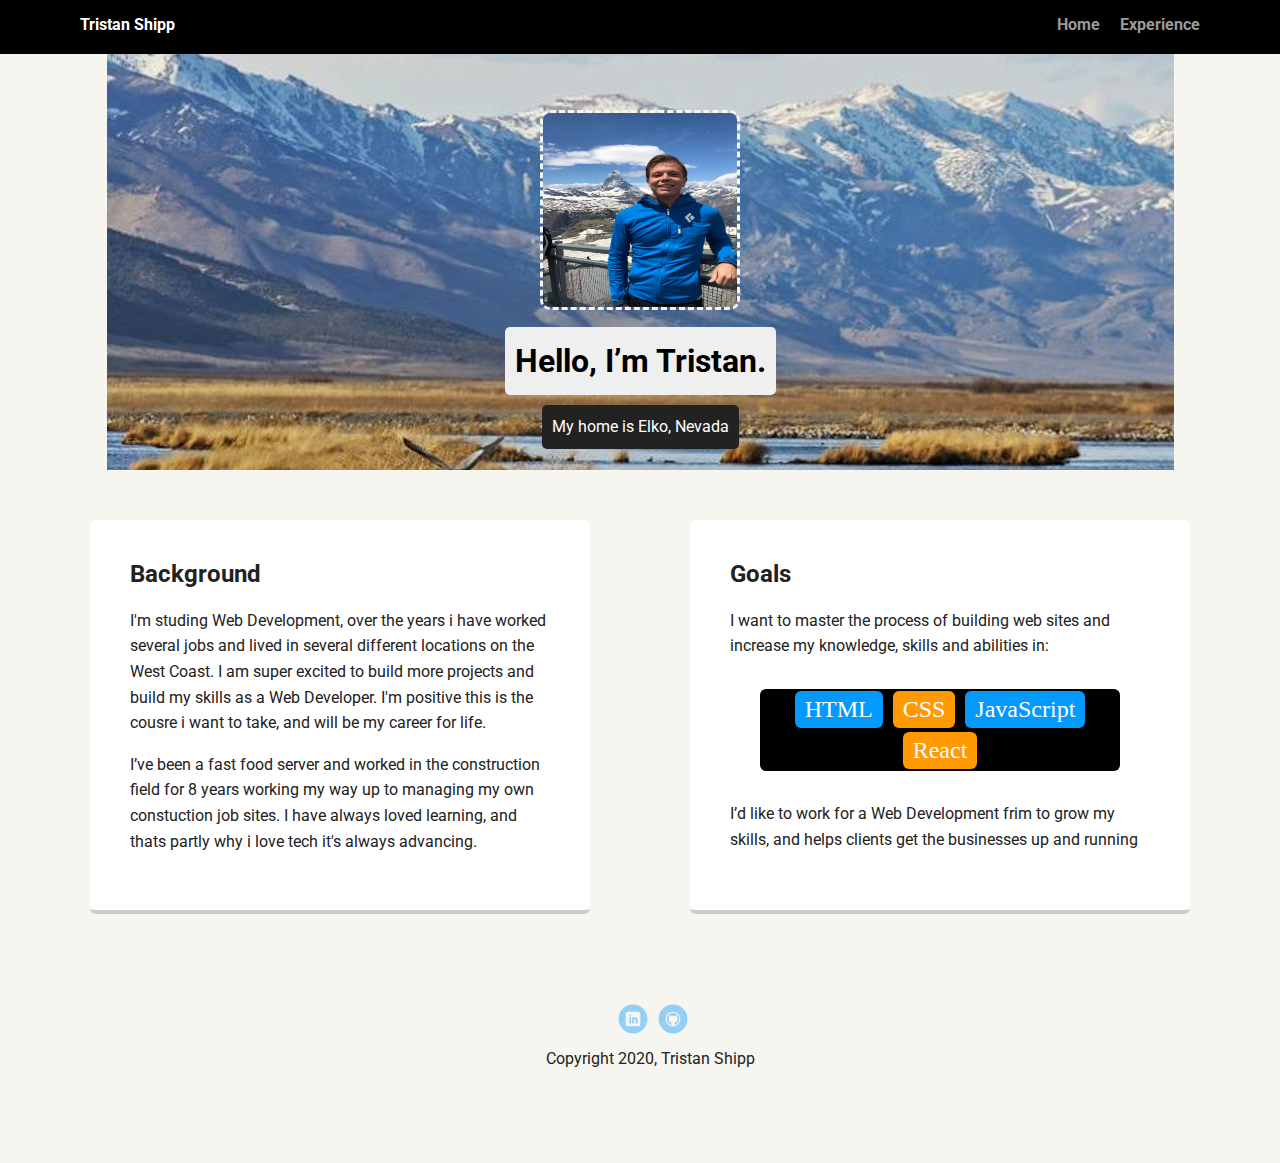
==== index.html @ d4fc9cae "first-project" ====
<!doctype html>
<html lang="en">
<head>
  <meta charset="utf-8">
  <title>Tristan Shipp's Profile</title>
  <meta name="viewport" content="width=device-width, initial-scale=1.0">
  <link rel="stylesheet" href="styles.css">
  <link rel="html" href="experiences.html">
  <link href="https://fonts.googleapis.com/css?family=Muli%7CRoboto:400,300,500,700,900" rel="stylesheet"></head>
  <body>

    <div class="main-nav">
        <ul class="nav">
          <li class="name">Tristan Shipp</li>
          <li><a href="index.html">Home</a></li>
          <li><a href="experiences.html">Experience</a></li>
        </ul>
    </div>

    <header>
      <img src="images/profile-pic.jpg" alt="pic of Tristan at the swiss alps" class="profile-image">
      <h1 class="tag name">Hello, I’m Tristan.</h1>
      <p class="tag location">My home is Elko, Nevada</p>
    </header>

    <main class="flex">
      <div class="card">
        <h2>Background</h2>
        <p>I'm studing Web Development, over the years i have worked several jobs and lived in several different locations on the West Coast. I am super excited to build more projects and build my skills as a Web Developer. I'm positive this is the cousre i want to take, and will be my career for life. </p>
        <p>I’ve been a fast food server and worked in the construction field for 8 years working my way up to managing my own constuction job sites. I have always loved learning, and thats partly why i love tech it's always advancing.</p>
      </div> 

      <div class="card">
        <h2>Goals</h2>
        <p>I want to master the process of building web sites and increase my knowledge, skills and abilities in:</p>
        <ul class="skills">
          <li>HTML</li>
          <li>CSS</li>
          <li>JavaScript</li>
          <li>React</li>
        </ul>
        <p>I’d like to work for a Web Development frim to grow my skills, and helps clients get the businesses up and running</p>
      </div> 

    </main>
    <footer>
      <ul>
        
        <li><a href="https://www.linkedin.com/in/tristan-shipp-87a059151/" class="social linkedin">LinkedIn</a></li>
        <li><a href="https://github.com/drew0821" class="social github">Github</a></li>
      </ul>
      <p class="copyright">Copyright 2020, Tristan Shipp</p>
    </footer>
  </body>
  </html>
---- styles.css ----
/* Global Layout Set-up */
* { 
  box-sizing: border-box;
}
  
body {
  margin: 0;
  padding: 0;
  text-align: center;
  font-family: 'Roboto', sans-serif;
  color: #222;
  background: #f7f5f0;
}
/* Link Styles */

a {
  text-decoration: none;
  color: #999;
}
a:hover {
  color: #6633ff;
}

/* Section Styles */

.main-nav {
  width: 100%;
  background: black;
  min-height: 30px;
  padding: 10px;
  position: fixed;
  text-align: center;
}
.nav {
  display: flex;
  justify-content: space-around;
  font-weight: 700;
  list-style-type: none;
  margin: 0 auto;
  padding: 0;
}

.nav .name {
    display: block;
    margin-right: auto;
    color: white;
}
.skills {
  background-color: black;
  color: white;
  margin: 30px;
  padding: 20px 40px 40px;
  max-width: 500px;
  text-align: center;
  border-radius: 6px;
  transition: all .5s;
  font-family: 'Piedra', cursive;
  font-size: x-large;
}
.nav li {
  padding: 5px 10px 10px 10px;
}
.nav a {
  transition: all .5s;
}
.nav a:hover {
  color: white
}

header {
  text-align: center;
  background: url('images/elko.jpg') no-repeat top center ;
  background-size: auto;
  overflow: hidden;
  padding-top: 60px;
}
header {
  line-height: 1.5;
}
header .profile-image {
  margin-top: 50px;
  width: 200px;
  height: 200px;
  border-radius: 10px;
  border: 3px dashed whitesmoke;
  transition: all 1s;
  background-size: auto;
}
header .profile-image:hover {
  transform: scale(2) rotate(360deg);
}
.tag {
  background-color: #efefef;
  color: black;
  padding: 10px;
  border-radius: 5px;
  display: table;
  margin: 10px auto;
} 
.location {
  background-color: #222;
  color: white;
}
.card {
  margin: 30px;
  padding: 20px 40px 40px;
  max-width: 500px;
  text-align: left;
  background: #fff;
  border-bottom: 4px solid #ccc;
  border-radius: 6px;
  transition: all .5s;
}
.card:hover {
  border-color: #ff99ff;
}

ul.skills {
  padding: 0;
  text-align: center;
}

.skills li {
  border-radius: 6px;
  display: inline-block;
  background: #ff9904;
  color: white;
  padding: 5px 10px;
  margin: 2px;
}

.skills li:nth-child(odd) {
  background: #0399ff;
}

footer {
  width: 100%;
  min-height: 30px;
  padding: 20px 0 40px 20px;
}

footer .copyright {
  top: -8px;
  font-size: .75em;
}

footer ul {
  list-style-type: none;
  margin: 0;
  padding: 0;
}

footer ul li {
  display: inline-block;
}

a.social {
  display: inline-block;
  text-indent: -9999px;
  margin-left: 5px;
  width: 30px;
  height: 30px;
  background-size: 30px 30px;
  opacity: .4;
  transition: all .5s;
}
a.twitter {
  background-image: url(images/twitter.svg);
}
a.linkedin {
  background-image: url(images/linkedin.svg);
}
a.github {
  background-image: url(images/github.svg);
}
a.social:hover {
  opacity: 1;
}
.clearfix {
  clear: both;
}

/* Styles for larger screens */
@media screen and (min-width: 720px) {
  
  .flex {
      display: -ms-flexbox;      /* TWEENER - IE 10 */
      display: flex; 
      max-width: 1200px;
      -ms-flex-pack: distribute;
      justify-content: space-around;
      margin: 0 auto;
  }

  header {
    min-height: 470px;
  }

  .nav {
    max-width: 1200px;
    padding: 0 30px;
  }


  main {
    padding-top: 20px;
  }

  main p {
    line-height: 1.6em;
  }

  footer {
    font-size: 1.3em;
    max-width: 1200px;
    margin: 40px auto;
  }

}
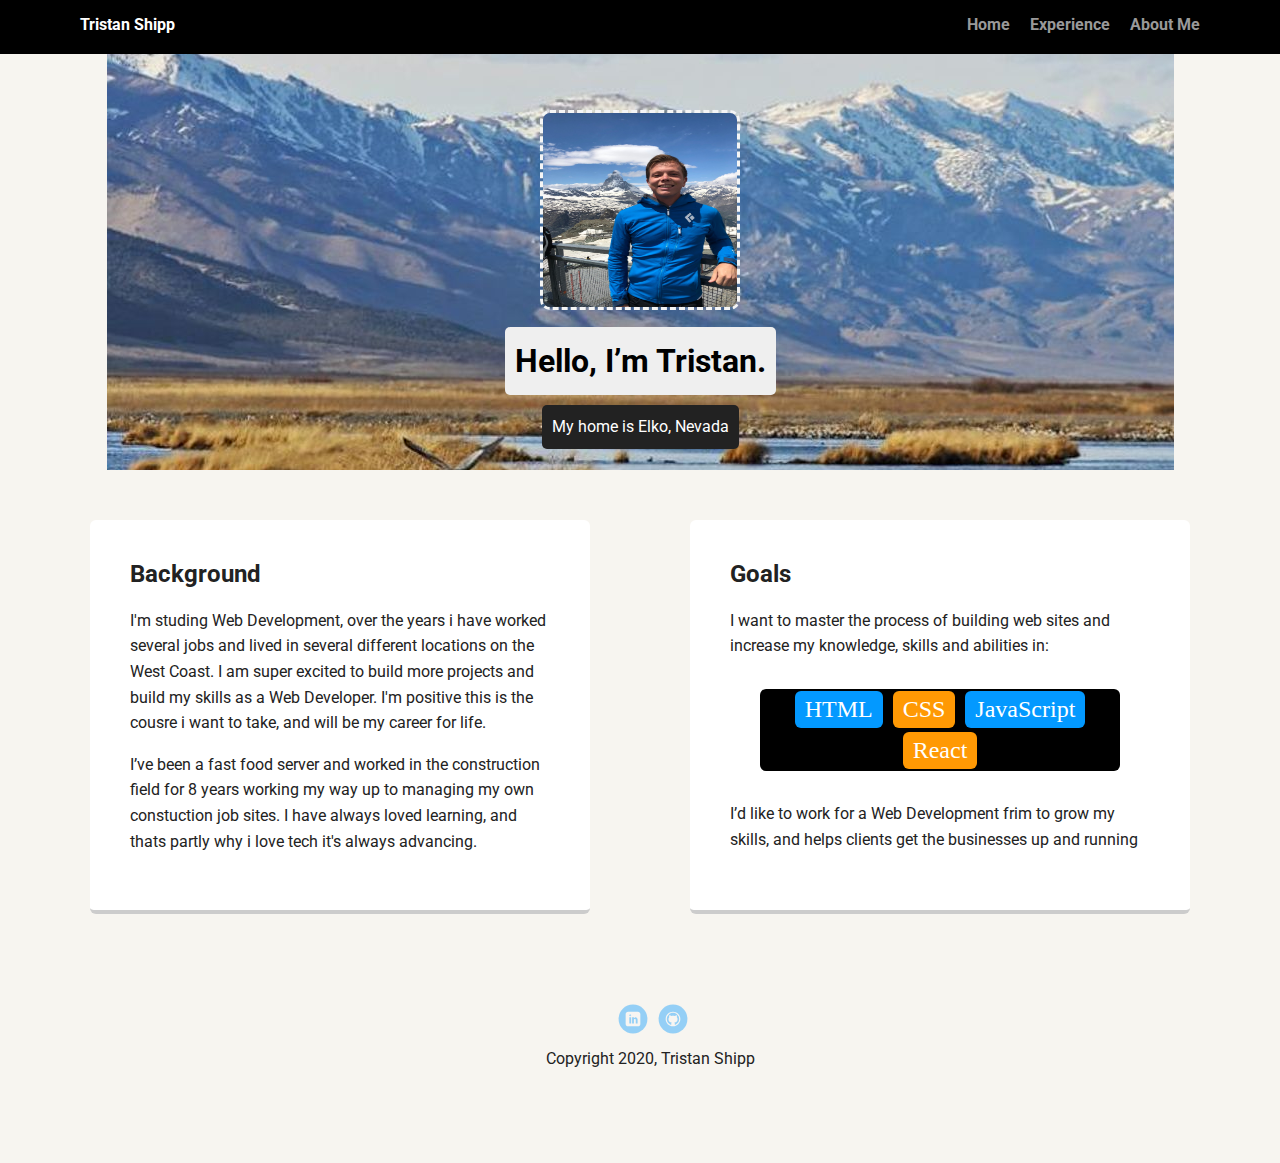
==== commit bbd908fc: "second commit" ====
--- a/index.html
+++ b/index.html
@@ -6,16 +6,18 @@
   <meta name="viewport" content="width=device-width, initial-scale=1.0">
   <link rel="stylesheet" href="styles.css">
   <link rel="html" href="experiences.html">
+  <link rel="html" href="aboutme.html">
   <link href="https://fonts.googleapis.com/css?family=Muli%7CRoboto:400,300,500,700,900" rel="stylesheet"></head>
   <body>
 
-    <div class="main-nav">
+    <nav class="main-nav">
         <ul class="nav">
           <li class="name">Tristan Shipp</li>
           <li><a href="index.html">Home</a></li>
           <li><a href="experiences.html">Experience</a></li>
+          <li><a href="aboutme.html">About Me</a></li>
         </ul>
-    </div>
+    </nav>
 
     <header>
       <img src="images/profile-pic.jpg" alt="pic of Tristan at the swiss alps" class="profile-image">
@@ -24,13 +26,13 @@
     </header>
 
     <main class="flex">
-      <div class="card">
+      <section class="card">
         <h2>Background</h2>
         <p>I'm studing Web Development, over the years i have worked several jobs and lived in several different locations on the West Coast. I am super excited to build more projects and build my skills as a Web Developer. I'm positive this is the cousre i want to take, and will be my career for life. </p>
         <p>I’ve been a fast food server and worked in the construction field for 8 years working my way up to managing my own constuction job sites. I have always loved learning, and thats partly why i love tech it's always advancing.</p>
-      </div> 
+      </section> 
 
-      <div class="card">
+      <section class="card">
         <h2>Goals</h2>
         <p>I want to master the process of building web sites and increase my knowledge, skills and abilities in:</p>
         <ul class="skills">
@@ -40,7 +42,7 @@
           <li>React</li>
         </ul>
         <p>I’d like to work for a Web Development frim to grow my skills, and helps clients get the businesses up and running</p>
-      </div> 
+      </section> 
 
     </main>
     <footer>
--- a/styles.css
+++ b/styles.css
@@ -215,6 +215,18 @@
     max-width: 1200px;
     margin: 40px auto;
   }
-
-}
-
+  .about-me-section {
+    display: flex;
+    justify-content: center;
+  }
+
+
+.about-me {
+  display: flex;
+  flex-direction: column;
+  border-radius: 10px;
+  width: 50vw;
+  background: linear-gradient(0.25turn, #3f87a6, #ebf8e1, #f69d3c);
+  font-family: 'Lucida Sans', 'Lucida Sans Regular', 'Lucida Grande', 'Lucida Sans Unicode', Geneva, Verdana, sans-serif;
+}
+
